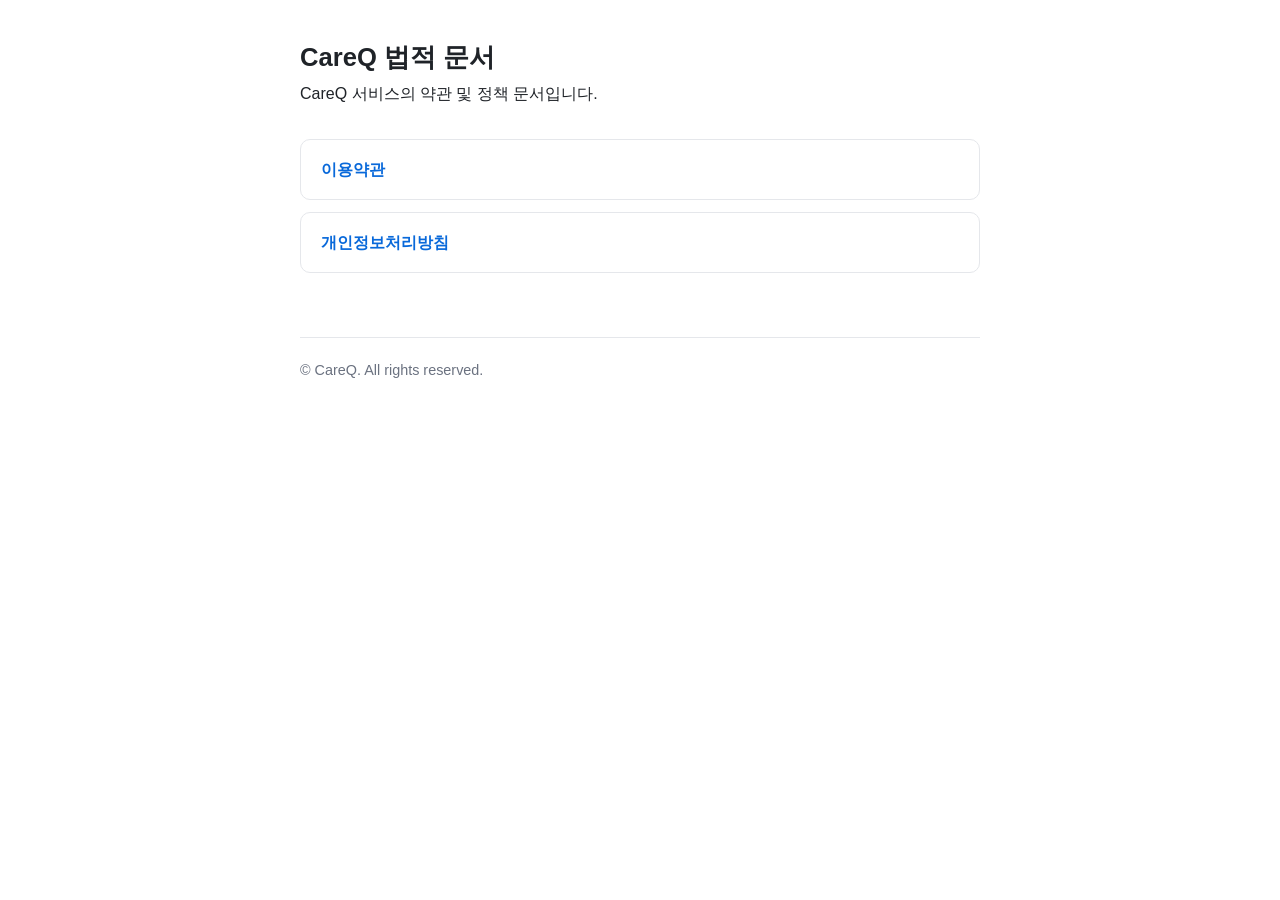
==== index.html @ fed1b2c5 "feat: 약관/개인정보처리방침 정적 페이지 스캐폴드 이용약관·개인정보처리방침 본문은 자리 표시자 상태로, 실제 텍스트 수령 후 교체 예정  Co-Authored-By: Claud" ====
<!DOCTYPE html>
<html lang="ko">
<head>
  <meta charset="UTF-8">
  <meta name="viewport" content="width=device-width, initial-scale=1.0">
  <title>CareQ 법적 문서</title>
  <link rel="stylesheet" href="style.css">
</head>
<body>
  <main>
    <h1>CareQ 법적 문서</h1>
    <p>CareQ 서비스의 약관 및 정책 문서입니다.</p>
    <ul class="doc-list">
      <li><a href="terms.html">이용약관</a></li>
      <li><a href="privacy.html">개인정보처리방침</a></li>
    </ul>
    <footer>© CareQ. All rights reserved.</footer>
  </main>
</body>
</html>
---- style.css ----
:root {
  color-scheme: light dark;
  --bg: #ffffff;
  --fg: #1f2328;
  --muted: #6b7280;
  --border: #e5e7eb;
  --link: #0969da;
}

@media (prefers-color-scheme: dark) {
  :root {
    --bg: #0d1117;
    --fg: #e6edf3;
    --muted: #9ca3af;
    --border: #30363d;
    --link: #58a6ff;
  }
}

* {
  box-sizing: border-box;
}

body {
  margin: 0;
  background: var(--bg);
  color: var(--fg);
  font-family: -apple-system, BlinkMacSystemFont, "Apple SD Gothic Neo",
    "Pretendard", "Noto Sans KR", "Segoe UI", Roboto, sans-serif;
  line-height: 1.7;
  font-size: 16px;
  word-break: keep-all;
}

main {
  max-width: 720px;
  margin: 0 auto;
  padding: 40px 20px 80px;
}

h1 {
  font-size: 1.6rem;
  line-height: 1.4;
  margin: 0 0 4px;
}

h2 {
  font-size: 1.15rem;
  margin: 40px 0 12px;
}

p,
li {
  margin: 0 0 12px;
}

ul,
ol {
  padding-left: 24px;
}

a {
  color: var(--link);
}

.effective-date {
  color: var(--muted);
  font-size: 0.9rem;
  margin-bottom: 32px;
}

.doc-list {
  list-style: none;
  padding: 0;
  margin-top: 32px;
}

.doc-list li {
  border: 1px solid var(--border);
  border-radius: 10px;
  margin-bottom: 12px;
}

.doc-list a {
  display: block;
  padding: 16px 20px;
  text-decoration: none;
  font-weight: 600;
}

table {
  width: 100%;
  border-collapse: collapse;
  margin: 0 0 12px;
  font-size: 0.92rem;
}

th,
td {
  border: 1px solid var(--border);
  padding: 8px 10px;
  text-align: left;
  vertical-align: top;
}

footer {
  margin-top: 64px;
  padding-top: 20px;
  border-top: 1px solid var(--border);
  font-size: 0.9rem;
  color: var(--muted);
}
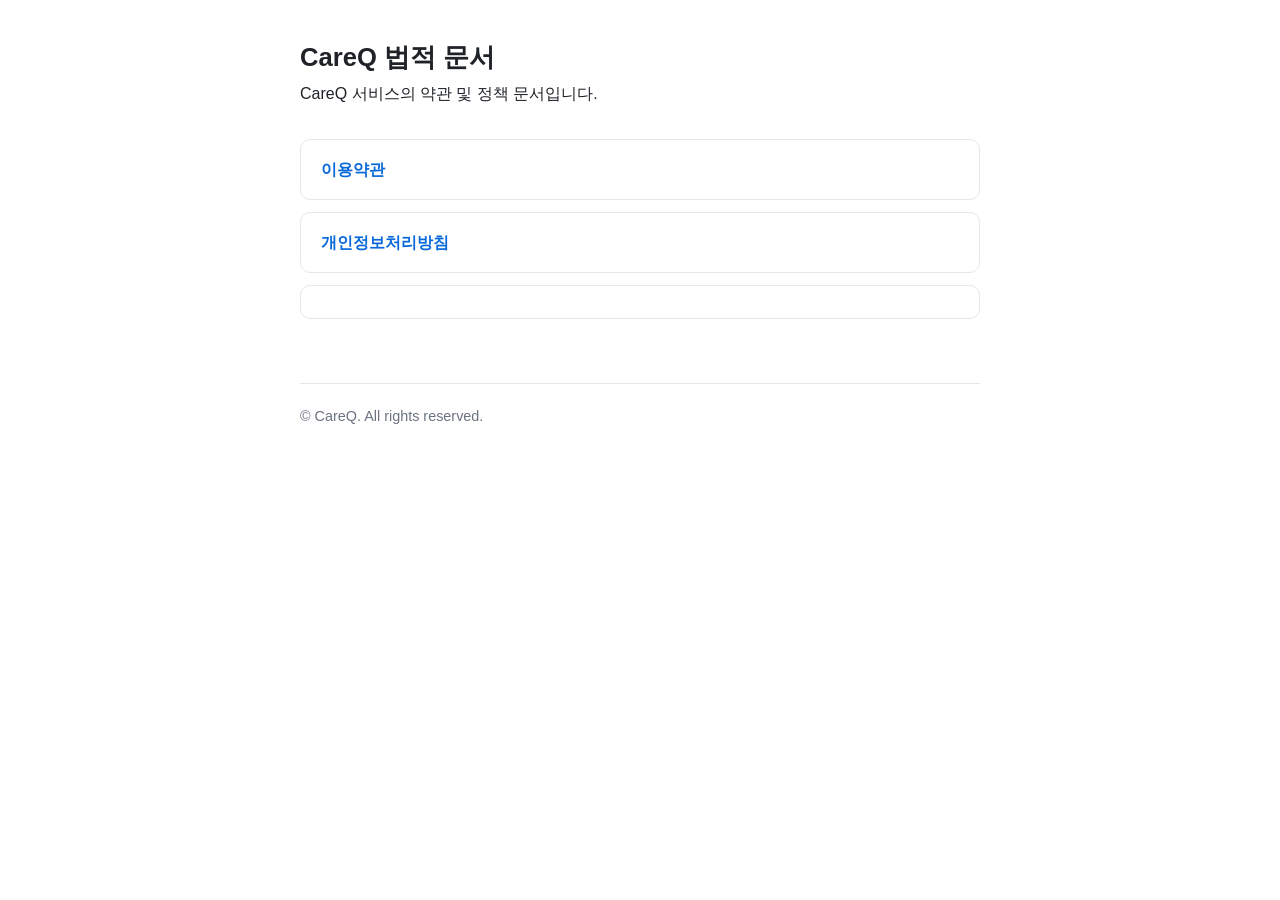
==== commit d5371de9: "feat/회원탈퇴" ====
--- a/index.html
+++ b/index.html
@@ -13,6 +13,7 @@
     <ul class="doc-list">
       <li><a href="terms.html">이용약관</a></li>
       <li><a href="privacy.html">개인정보처리방침</a></li>
+      <li><a href=""></a></li>
     </ul>
     <footer>© CareQ. All rights reserved.</footer>
   </main>
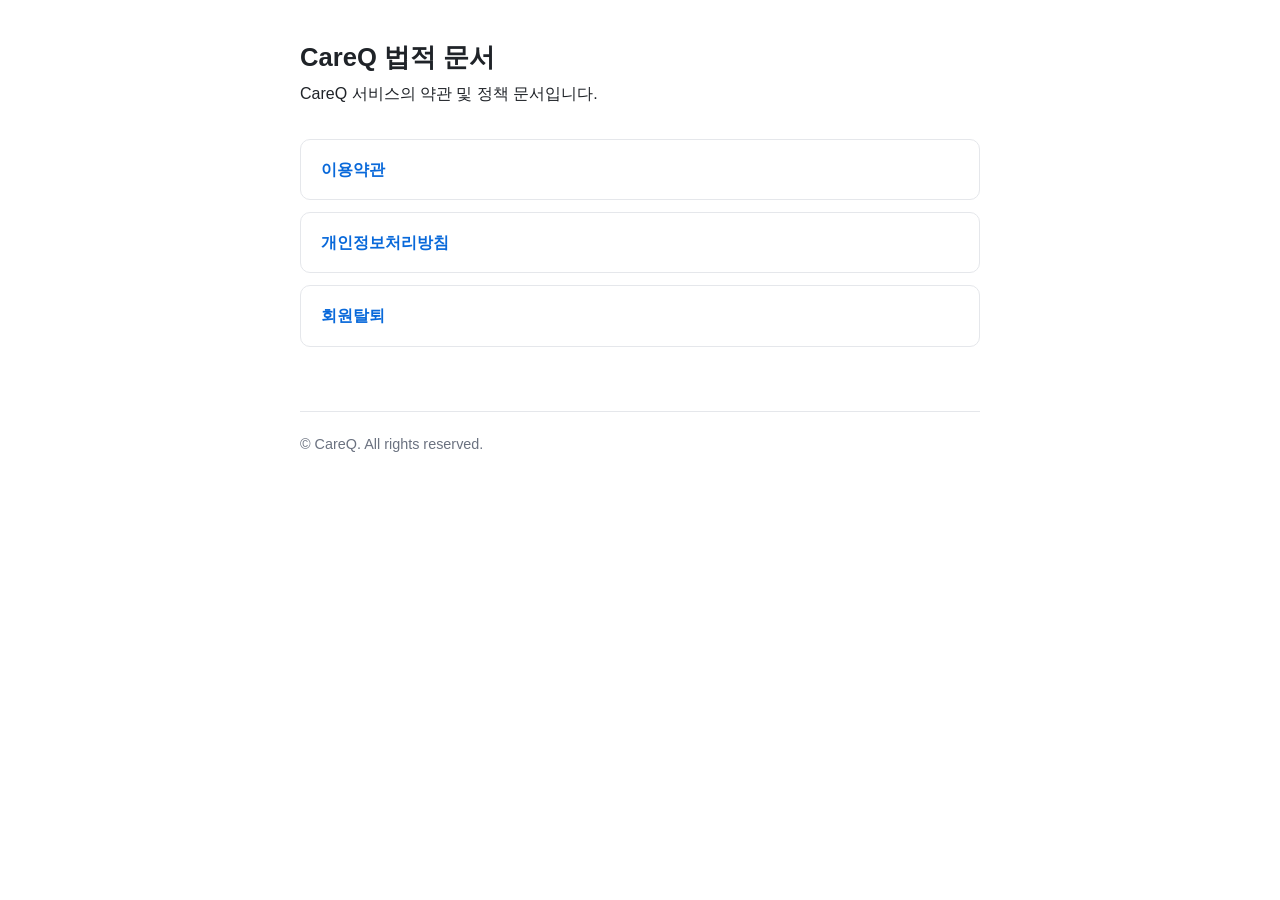
==== commit 839c3ad0: "fix/index.html 수정" ====
--- a/index.html
+++ b/index.html
@@ -1,21 +1,21 @@
-<!DOCTYPE html>
+<!doctype html>
 <html lang="ko">
-<head>
-  <meta charset="UTF-8">
-  <meta name="viewport" content="width=device-width, initial-scale=1.0">
-  <title>CareQ 법적 문서</title>
-  <link rel="stylesheet" href="style.css">
-</head>
-<body>
-  <main>
-    <h1>CareQ 법적 문서</h1>
-    <p>CareQ 서비스의 약관 및 정책 문서입니다.</p>
-    <ul class="doc-list">
-      <li><a href="terms.html">이용약관</a></li>
-      <li><a href="privacy.html">개인정보처리방침</a></li>
-      <li><a href=""></a></li>
-    </ul>
-    <footer>© CareQ. All rights reserved.</footer>
-  </main>
-</body>
+  <head>
+    <meta charset="UTF-8" />
+    <meta name="viewport" content="width=device-width, initial-scale=1.0" />
+    <title>CareQ 법적 문서</title>
+    <link rel="stylesheet" href="style.css" />
+  </head>
+  <body>
+    <main>
+      <h1>CareQ 법적 문서</h1>
+      <p>CareQ 서비스의 약관 및 정책 문서입니다.</p>
+      <ul class="doc-list">
+        <li><a href="terms.html">이용약관</a></li>
+        <li><a href="privacy.html">개인정보처리방침</a></li>
+        <li><a href="delete-account.html">회원탈퇴</a></li>
+      </ul>
+      <footer>© CareQ. All rights reserved.</footer>
+    </main>
+  </body>
 </html>
